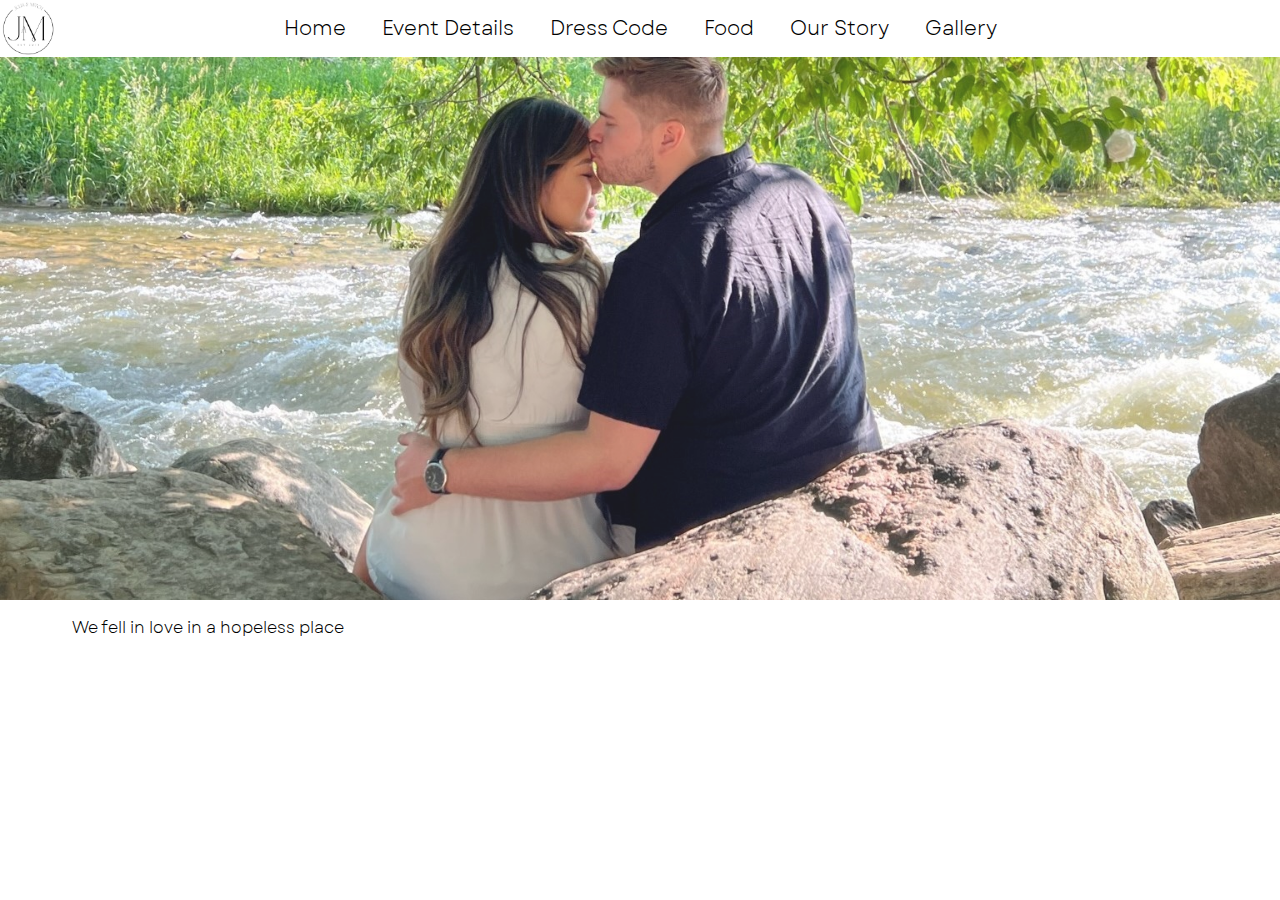
==== aboutus.html @ 3fe65790 "initial commit - very messy" ====
<!DOCTYPE html>
<html>

<head>
  <meta http-equiv="Content-Type" content="text/html; charset=UTF-8">
  <link rel="stylesheet" href="tutorials.css">
  <link rel="stylesheet" href="style.css">
  <script src="./lib/jquery.js"></script>
  <script defer src="./index.js"></script>
  <script defer src="./tutorials.js"></script>
  <title>Our Story </title>
</head>

<body>
  <div id="navigation">
    <nav>
      <div class="logo-container">
        <img src="/img/jamlogo.PNG" alt="JAM Celebration Logo" class="logo-image">
      
      <ul>
        <li> <a href="./index.html"> Home </a> </li>
        <li> <a href="./event.html"> Event Details </a> </li>
        <li> <a href="./dresscode.html"> Dress Code </a></li>
        <li> <a href="./food.html"> Food </a></li>
        <li> <a href="./aboutus.html"> Our Story </a> </li>
        <li> <a href="./Gallery.html"> Gallery </a></li>
      </ul>
    </div>
    </nav>
  </div>
  <div id="mobile-nav">
    <img src="/img/jamlogo.PNG" alt="JAM Celebration Logo" class="logo-image">

    <button id="menu-btn">
      <svg class="hamburger-icon" xmlns="http://www.w3.org/2000/svg"
        viewBox="0 0 20 20" fill="currentColor" ariaHidden="true">
        <path fillRule="evenodd"
          d="M2 4.75A.75.75 0 012.75 4h14.5a.75.75 0 010 1.5H2.75A.75.75 0 012 4.75zM2 10a.75.75 0 01.75-.75h14.5a.75.75 0 010 1.5H2.75A.75.75 0 012 10zm0 5.25a.75.75 0 01.75-.75h14.5a.75.75 0 010 1.5H2.75a.75.75 0 01-.75-.75z"
          clipRule="evenodd" />
      </svg>
      <svg class="close-icon" xmlns="http://www.w3.org/2000/svg"
        viewBox="0 0 20 20" fill="currentColor" ariaHidden="true">
        <path
          d="M6.28 5.22a.75.75 0 00-1.06 1.06L8.94 10l-3.72 3.72a.75.75 0 101.06 1.06L10 11.06l3.72 3.72a.75.75 0 101.06-1.06L11.06 10l3.72-3.72a.75.75 0 00-1.06-1.06L10 8.94 6.28 5.22z" />
      </svg>

    </button>
    <nav id="nav-panel">
      <ul>
        <li> <a href="./index.html"> Home </a> </li>
        <li> <a href="./event.html"> Event Details </a> </li>
        <li> <a href="./dresscode.html"> Dress Code </a></li>
        <li> <a href="./food.html"> Food </a></li>
        <li> <a href="./aboutus.html"> Our Story </a> </li>
        <li> <a href="./Gallery.html"> Gallery </a></li>
      </ul>
    </nav>
  </div>

  <div id="header">
    <img src="img/engagement_facing_each_other.JPG" alt="" id="header-img">
  </div>

  <div class="container">
    <p>We fell in love in a hopeless place</p>
  </div>
</body>

</html>
---- tutorials.css ----
/* -----------Tutorials----------- */

.tutorial-section {
  display: grid;
  grid-template-columns: repeat(auto-fit, minmax(20rem, 1fr));
  padding: 1rem;
  text-align: center;
  gap: 1rem;
}

.tutorial-item {
  display: flex;
  align-items: center;
  justify-content: space-between;
  padding: 1rem;
  border-radius: 2rem;
  background: #f4f4f4;
  border: 1px solid #e0e0e0;
}

.tutorial-item img {
  height: 10rem;
  aspect-ratio: 16/9;
  border-radius: 1rem;
  isolation: isolate;
  overflow: hidden;
  object-fit: cover;
  margin-right: 0.5rem;
}

.tutorial-item a {
  text-decoration: none;
  font-size: 1.5rem;
  font-weight: 600;
}
---- style.css ----
* {
  box-sizing: border-box;
}

@font-face {
  font-family: gerat;
  src: url(/fonts/ttf/Garet-Book.ttf);
  font-weight: bold;
}

h2 {
  font-family: "paris";
}

body {
  margin: 0 auto;
  padding: 0;
  font-family: "gerat";
}

/* Font for barbershops */
@font-face {
  font-family: paris;
  src: url(/fonts/paris_font.ttf);
}

#mainimage {
  height: 100%;
  width: 100%;
  background-image: url("img/engagement_backside.JPG");
  background-size: cover;
  background-position: center;
  background-repeat: no-repeat;
  display: flex;
  flex-direction: column;
}

#header {
  padding: 40px;
  height: 600px;
  text-align: center;
  line-height: 600px;
  position: relative;
  overflow: hidden;
}

#header-img {
  position: absolute;
  top: 0;
  left: 0;
  right: 0;
  bottom: 0;
  width: 100%;
  height: 100%;
  object-fit: cover;
  opacity: 0.9;
}

.logo-container {
  display: flex;
  justify-content: center;
  align-items: center;
}

.logo-image {
  position: absolute;
  left: 0%;
  vertical-align: middle;
  height: 100%;
  width: height;
}

.mainTitle {
  top: 50%;
  left: 50%;
  transform: translate(-50%, -50%);
  font-family: paris;
  font-weight: bold;
  color: rgb(255, 255, 255);
  font-size: 4em;
  margin: 0;
  position: absolute;
  line-height: 5rem;
}

.subTitle{
  top: 70%;
  left: 50%;
  transform: translate(-50%, -50%);
  font-family: paris;
  font-weight: bold;
  color: rgb(255, 255, 255);
  font-size: 1.5em;
  margin: 0;
  position: absolute;
  line-height: 3rem;
  text-shadow: 2px 2px 4px rgba(0, 0, 0, 0.9);
}

#navigation {
  background-color: #ffffff;
  top: 0px;
  position: fixed;
  overflow: hidden;
  text-align: center;
  font-family: "gerat";
  width: 100%;
  z-index: 99999;
}

/* Style the links inside the navigation bar */
#navigation a {
  display: inline-block;
  color: #000000;
  padding: 14px 16px;
  text-decoration: none;
  font-size: 20px;
}

#navigation li {
  display: inline;
}

/* Change the color of links on hover */
#navigation a:hover {
  background-color: #ddd;
  color: black;
}

/* Add a color to the active/current link */
#navigation a.active {
  background-color: #04aa6d;
  color: white;
}

/* --- Mobile nav --- */
#mobile-nav {
  background-color: #ffffff;
  font-family: Garamond, "Times New Roman", Times, serif;
  width: 100%;
  display: flex;
  position: relative;
  z-index: 998;
}

#menu-btn {
  all: unset;
  cursor: pointer;
  display: inline-block;
  padding: 10px;
  background: #ffffff;
  margin-left: auto;
}

#menu-btn > svg {
  width: 32px;
  height: 32px;
  fill: #000000;
}

#nav-panel {
  display: none;
  position: absolute;
  top: 100%;
  background: #ffffff;
  width: 100%;
}

.menu-open #nav-panel {
  display: block;
}

#menu-btn .hamburger-icon {
  display: inline-block;
}

.menu-open #menu-btn .hamburger-icon {
  display: none;
}

#menu-btn .close-icon {
  display: none;
}

.menu-open #menu-btn .close-icon {
  display: inline-block;
}

#nav-panel li a {
  display: block;
  text-align: center;
  padding: 1rem;
  transition: background-color 0.2s ease;
  color: #000000;
  text-decoration: none;
  font-family: "gerat";
}

#nav-panel li a:hover {
  background-color: #ddd;
  color: black;
}

/* show mobile-nav only on small screens, show navigation only on big screens */
@media screen and (max-width: 800px) {
  #navigation {
    display: none;
  }
  #mobile-nav {
    display: flex;
  }
}

@media screen and (min-width: 800px) {
  #navigation {
    display: block;
  }
  #mobile-nav {
    display: none;
  }
}

/* Remove bulletpoints from navigation bar */
ul {
  list-style-type: none;
  margin: 0;
  padding: 0;
}

.container {
  max-width: 1200px;
  margin-inline: auto;
  padding-inline: 2rem;
  margin-bottom: 20px;
}

/* Tables in Gallery and Tools */
td,
th {
  border: 1px solid #dddddd;
  text-align: left;
  padding: 8px;
}
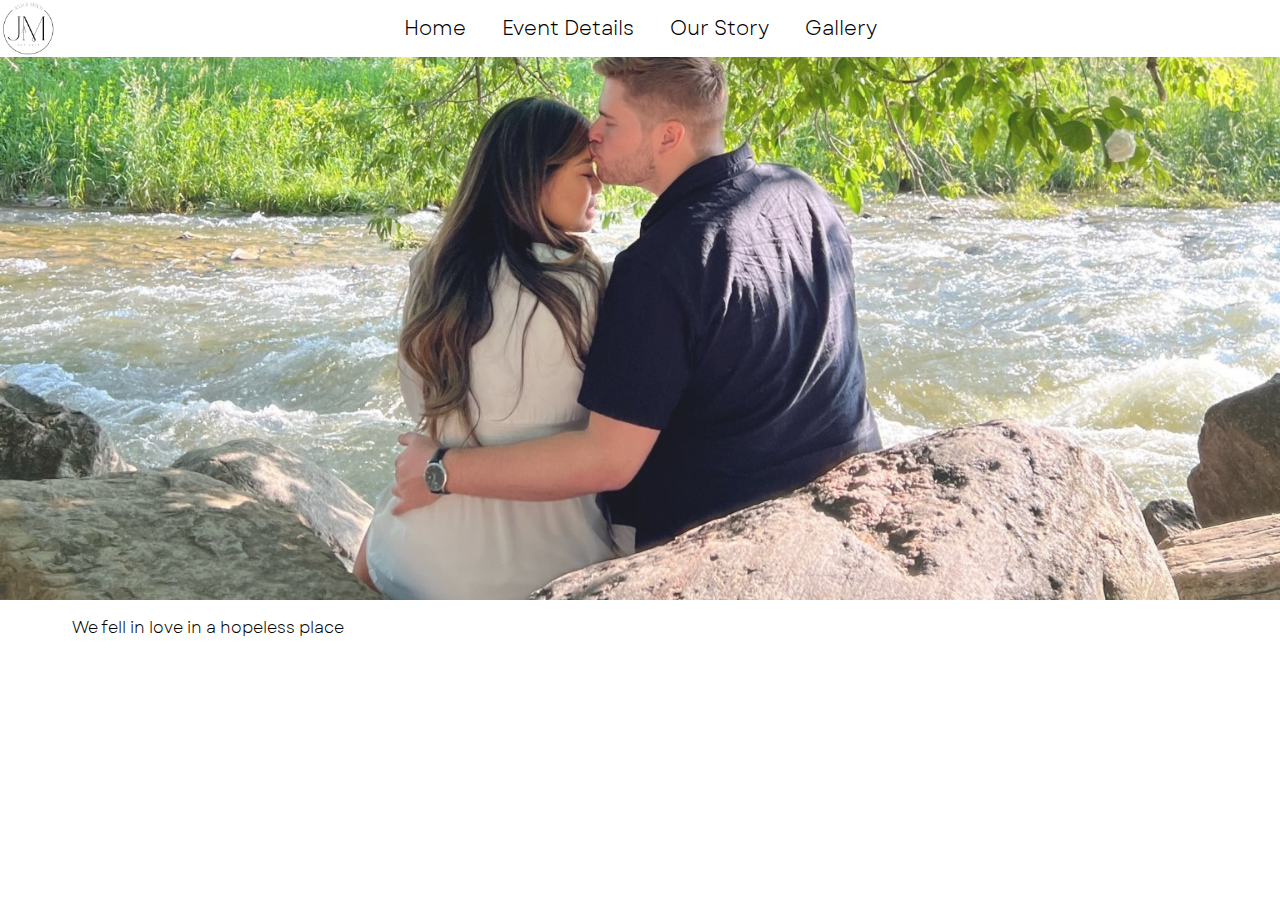
==== commit c18cdc89: "removed unecessary tabs" ====
--- a/aboutus.html
+++ b/aboutus.html
@@ -20,8 +20,6 @@
       <ul>
         <li> <a href="./index.html"> Home </a> </li>
         <li> <a href="./event.html"> Event Details </a> </li>
-        <li> <a href="./dresscode.html"> Dress Code </a></li>
-        <li> <a href="./food.html"> Food </a></li>
         <li> <a href="./aboutus.html"> Our Story </a> </li>
         <li> <a href="./Gallery.html"> Gallery </a></li>
       </ul>
@@ -49,8 +47,6 @@
       <ul>
         <li> <a href="./index.html"> Home </a> </li>
         <li> <a href="./event.html"> Event Details </a> </li>
-        <li> <a href="./dresscode.html"> Dress Code </a></li>
-        <li> <a href="./food.html"> Food </a></li>
         <li> <a href="./aboutus.html"> Our Story </a> </li>
         <li> <a href="./Gallery.html"> Gallery </a></li>
       </ul>
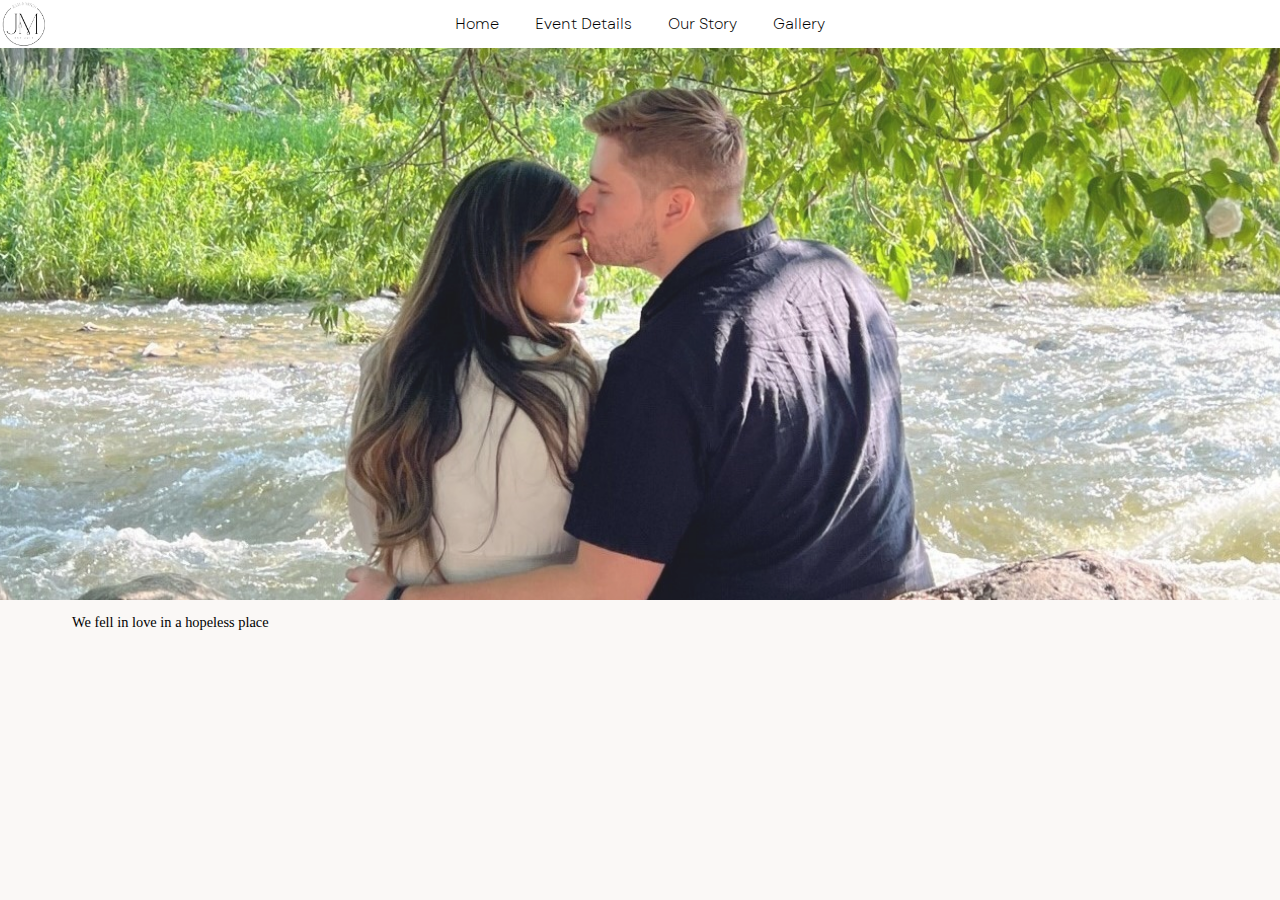
==== commit 9a5c4b5b: "made teresas changes" ====
--- a/aboutus.html
+++ b/aboutus.html
@@ -15,7 +15,7 @@
   <div id="navigation">
     <nav>
       <div class="logo-container">
-        <img src="/img/jamlogo.PNG" alt="JAM Celebration Logo" class="logo-image">
+        <img src="img/jamlogo.PNG" alt="JAM Celebration Logo" class="logo-image">
       
       <ul>
         <li> <a href="./index.html"> Home </a> </li>
@@ -54,11 +54,11 @@
   </div>
 
   <div id="header">
-    <img src="img/engagement_facing_each_other.JPG" alt="" id="header-img">
+    <img src="img/engagement_facing_each_other.JPG" alt="" class="header-img">
   </div>
 
   <div class="container">
-    <p>We fell in love in a hopeless place</p>
+    <p class="our-story">We fell in love in a hopeless place</p>
   </div>
 </body>
 
--- a/style.css
+++ b/style.css
@@ -4,24 +4,29 @@
 
 @font-face {
   font-family: gerat;
-  src: url(/fonts/ttf/Garet-Book.ttf);
+  src: url(fonts/ttf/Garet-Book.ttf);
   font-weight: bold;
 }
 
-h2 {
+h2, h3 {
   font-family: "paris";
+}
+
+h3 {
+  font-size: 1rem;
 }
 
 body {
   margin: 0 auto;
   padding: 0;
   font-family: "gerat";
+  background-color: #faf8f6;
 }
 
 /* Font for barbershops */
 @font-face {
   font-family: paris;
-  src: url(/fonts/paris_font.ttf);
+  src: url(fonts/paris_font.ttf);
 }
 
 #mainimage {
@@ -44,9 +49,9 @@
   overflow: hidden;
 }
 
-#header-img {
-  position: absolute;
-  top: 0;
+.header-img {
+  position: absolute;
+  top: 2rem;
   left: 0;
   right: 0;
   bottom: 0;
@@ -54,6 +59,10 @@
   height: 100%;
   object-fit: cover;
   opacity: 0.9;
+}
+
+.background-filter {
+  filter: brightness(50%);
 }
 
 .logo-container {
@@ -90,11 +99,10 @@
   font-family: paris;
   font-weight: bold;
   color: rgb(255, 255, 255);
-  font-size: 1.5em;
+  font-size: 1.1rem;
   margin: 0;
   position: absolute;
   line-height: 3rem;
-  text-shadow: 2px 2px 4px rgba(0, 0, 0, 0.9);
 }
 
 #navigation {
@@ -114,7 +122,7 @@
   color: #000000;
   padding: 14px 16px;
   text-decoration: none;
-  font-size: 20px;
+  font-size: 0.9rem;
 }
 
 #navigation li {
@@ -241,3 +249,11 @@
   text-align: left;
   padding: 8px;
 }
+
+.our-story{
+  font-family: 'Times New Roman', Times, serif;
+}
+
+p {
+  font-size: 0.9rem;
+}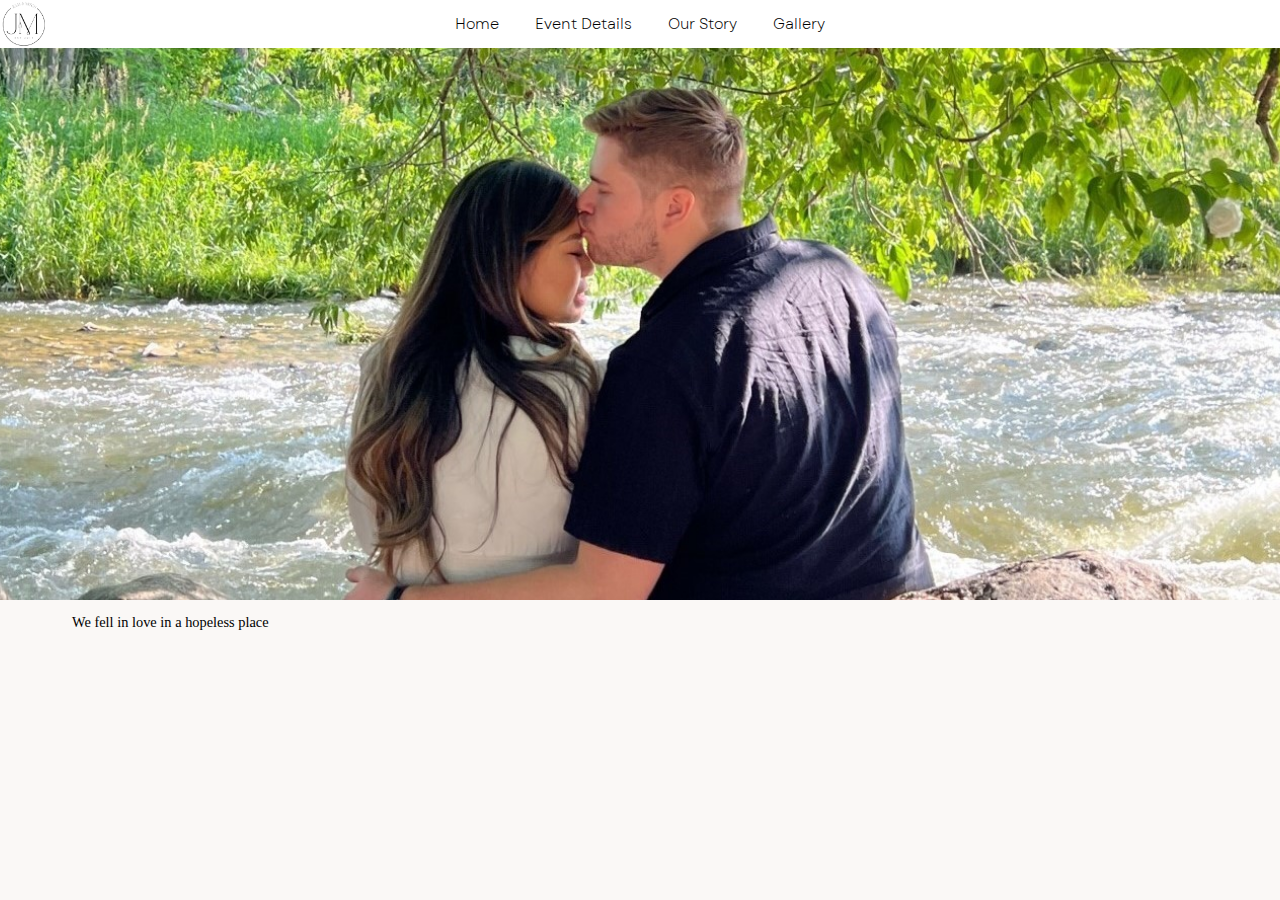
==== commit 313f1984: "added fading slides" ====
--- a/aboutus.html
+++ b/aboutus.html
@@ -54,7 +54,7 @@
   </div>
 
   <div id="header">
-    <img src="img/engagement_facing_each_other.JPG" alt="" class="header-img">
+    <img src="img/engagement_facing_each_other.JPG" alt="" class="header-img2">
   </div>
 
   <div class="container">
--- a/style.css
+++ b/style.css
@@ -29,10 +29,27 @@
   src: url(fonts/paris_font.ttf);
 }
 
+@keyframes fades {
+  0% {
+    opacity: 1;
+  }
+  25% {
+    opacity: 0;
+  }
+  50% {
+    opacity: 0;
+  }
+  75% {
+    opacity: 0;
+  }
+  100% {
+    opacity: 1;
+  }
+}
+
 #mainimage {
   height: 100%;
   width: 100%;
-  background-image: url("img/engagement_backside.JPG");
   background-size: cover;
   background-position: center;
   background-repeat: no-repeat;
@@ -40,6 +57,19 @@
   flex-direction: column;
 }
 
+.header-img:nth-of-type(1) {
+  animation-delay: 12s;
+}
+.header-img:nth-of-type(2) {
+  animation-delay: 8s;
+}
+.header-img:nth-of-type(3) {
+  animation-delay: 4s;
+}
+.header-img:nth-of-type(4) {
+  animation-delay: 0s;
+}
+
 #header {
   padding: 40px;
   height: 600px;
@@ -53,16 +83,28 @@
   position: absolute;
   top: 2rem;
   left: 0;
-  right: 0;
+  right: 0; 
   bottom: 0;
   width: 100%;
   height: 100%;
   object-fit: cover;
-  opacity: 0.9;
+  animation: fades 16s ease-in-out infinite alternate;
+  animation-fill-mode: both;
 }
 
 .background-filter {
-  filter: brightness(50%);
+  filter: brightness(70%);
+}
+
+.header-img2 {
+  position: absolute;
+  top: 2rem;
+  left: 0;
+  right: 0; 
+  bottom: 0;
+  width: 100%;
+  height: 100%;
+  object-fit: cover;
 }
 
 .logo-container {
@@ -90,6 +132,7 @@
   margin: 0;
   position: absolute;
   line-height: 5rem;
+  text-align: center;
 }
 
 .subTitle{
@@ -103,6 +146,7 @@
   margin: 0;
   position: absolute;
   line-height: 3rem;
+  text-align: center;
 }
 
 #navigation {
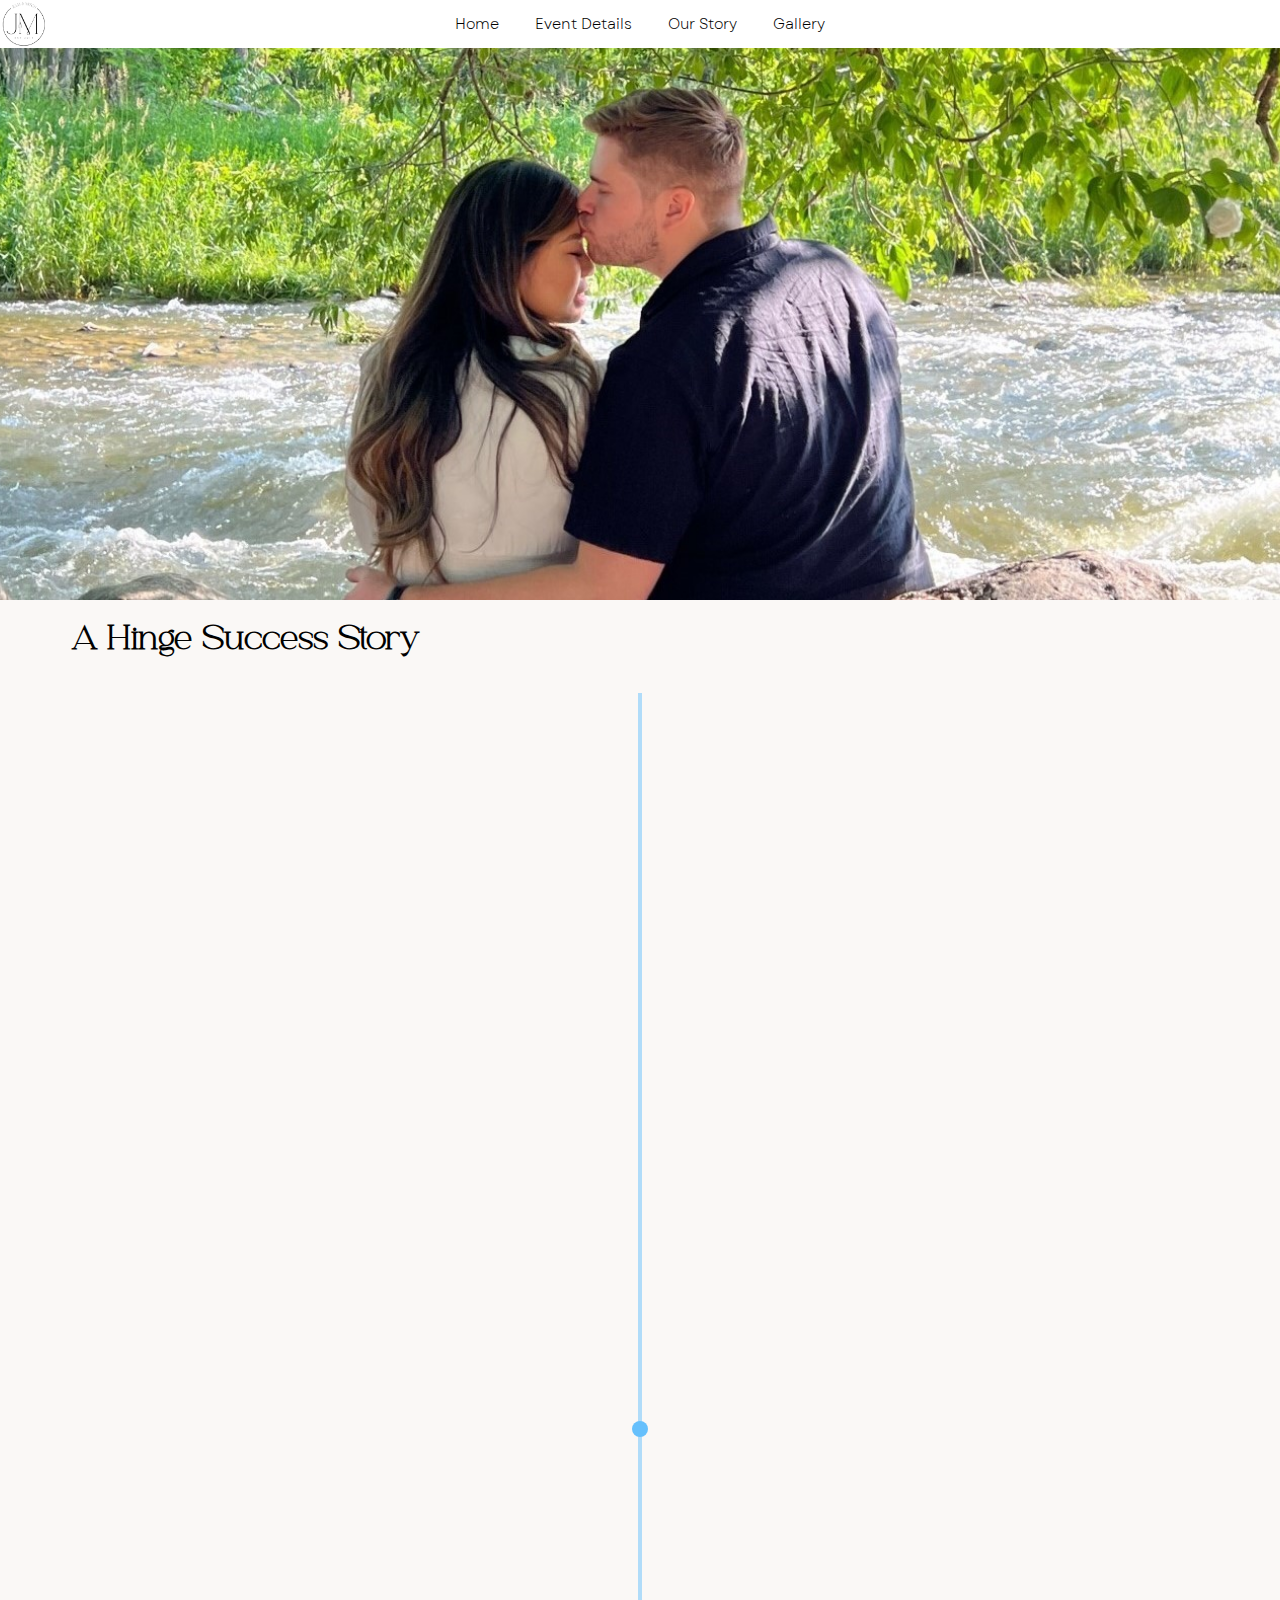
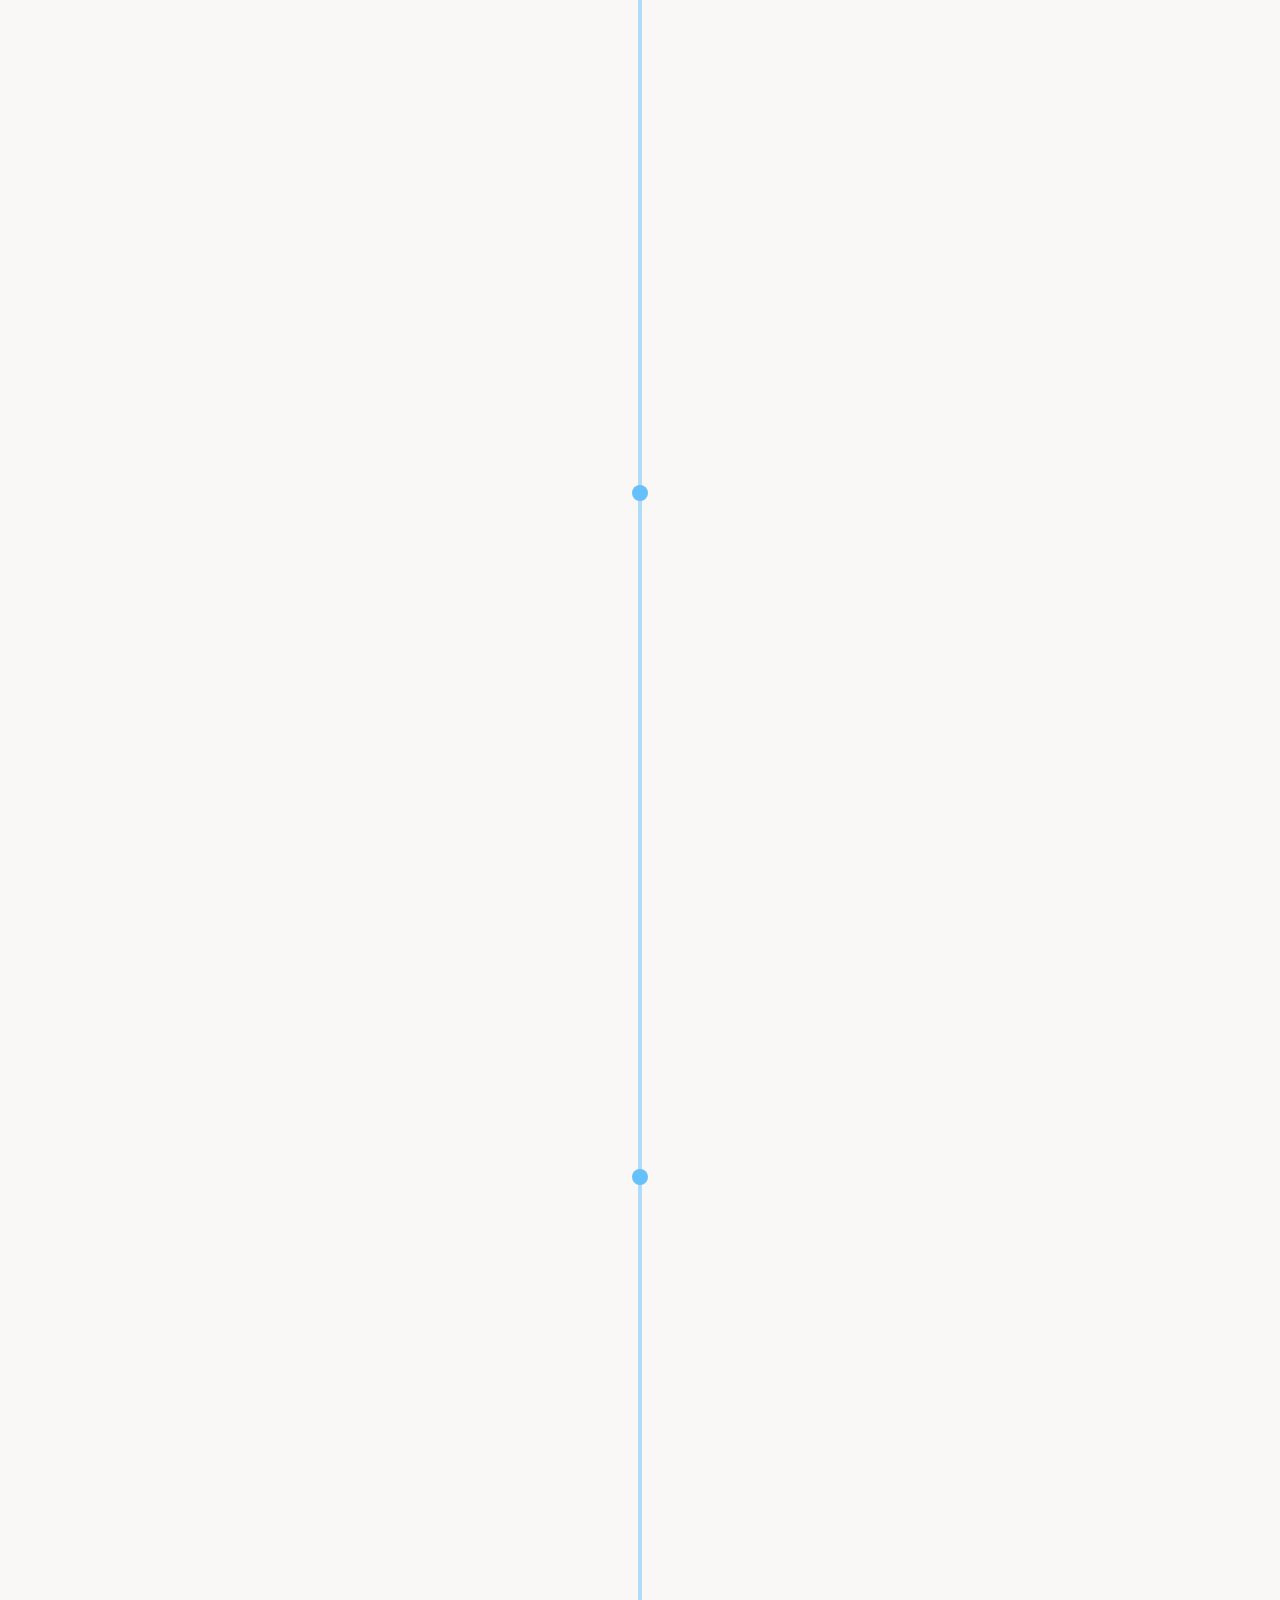
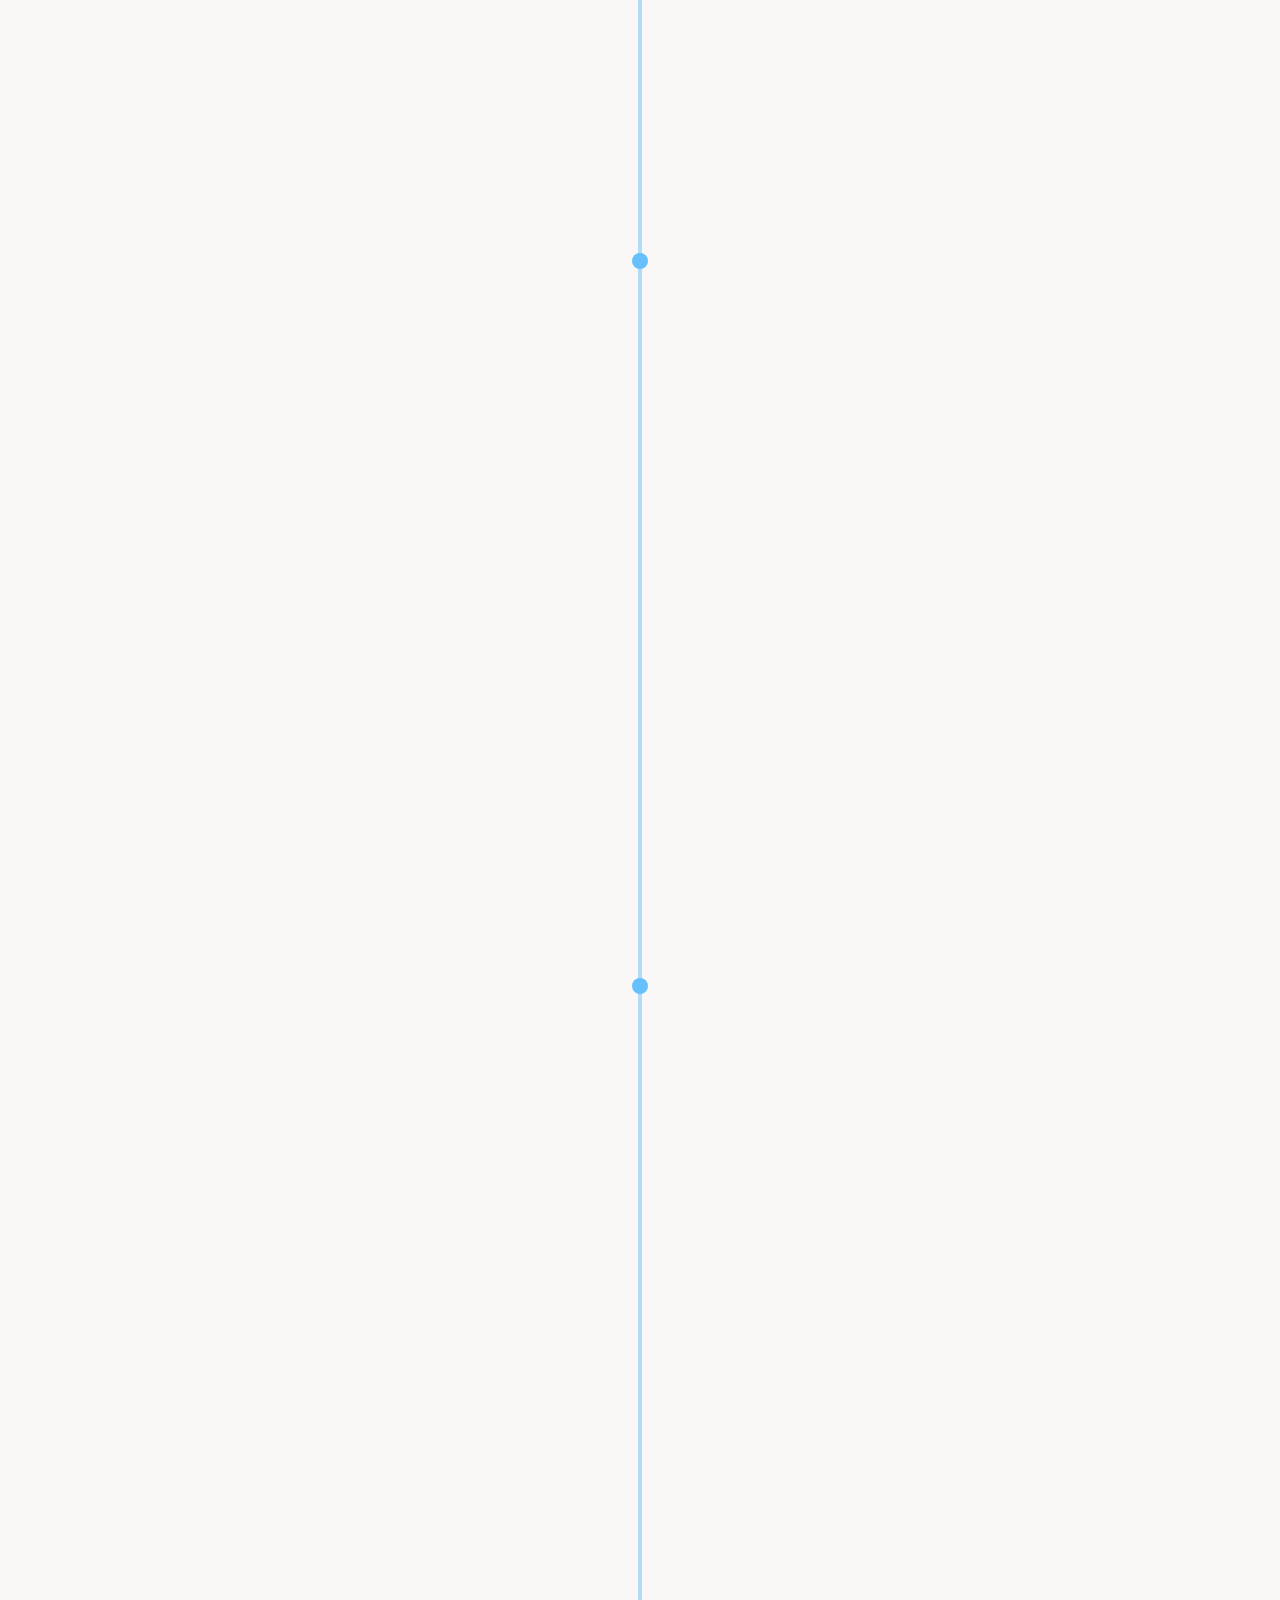
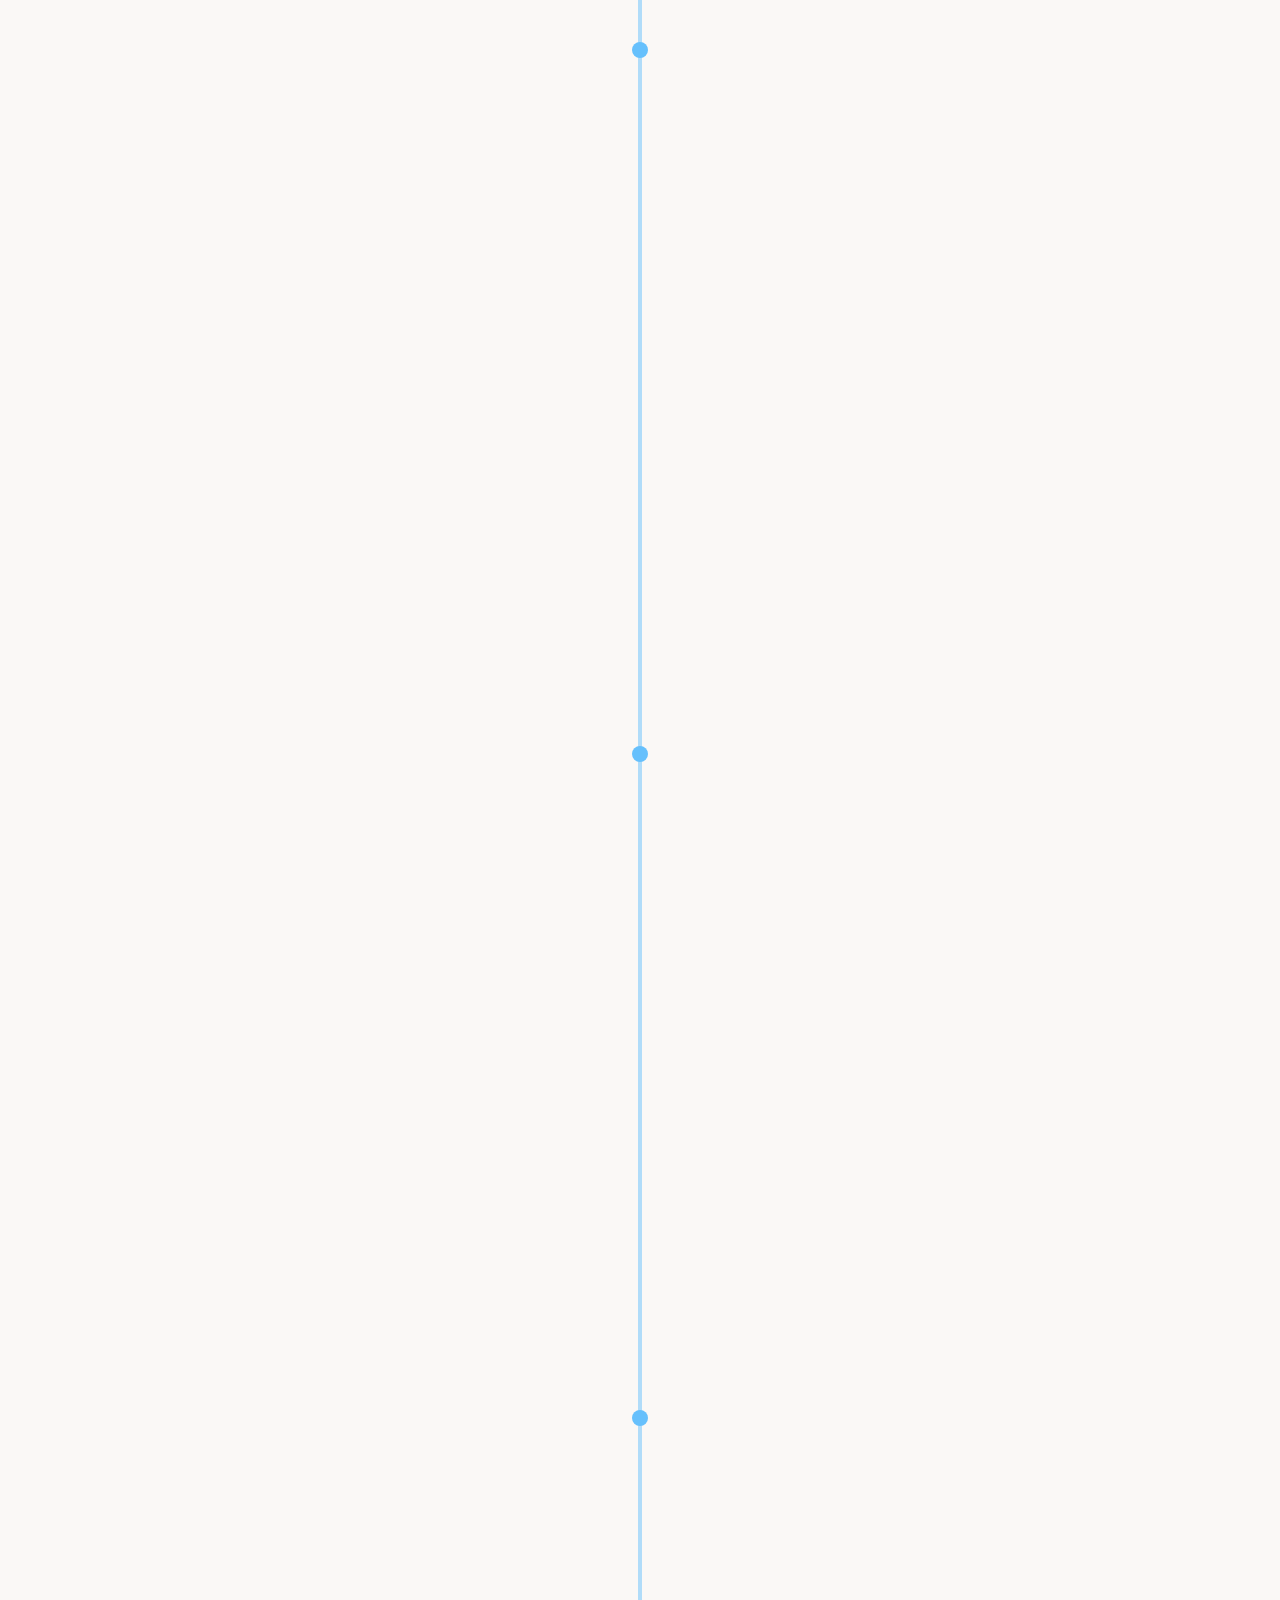
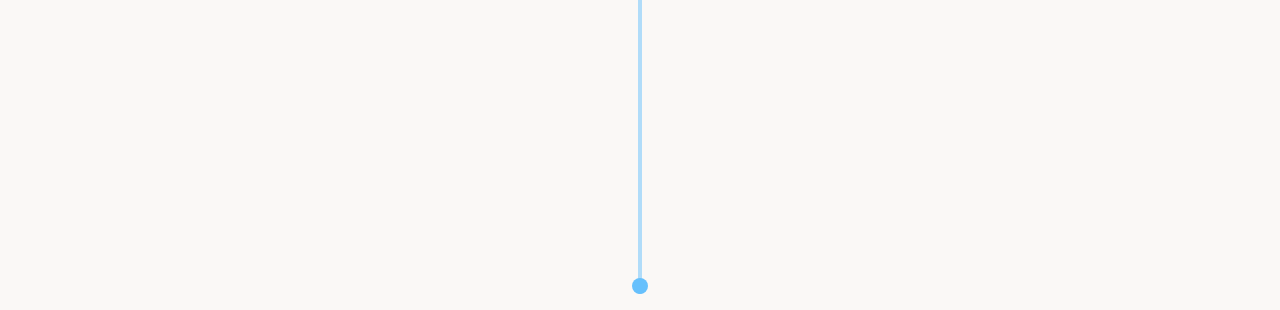
==== commit c1b5febe: "changed timeline" ====
--- a/aboutus.html
+++ b/aboutus.html
@@ -3,12 +3,12 @@
 
 <head>
   <meta http-equiv="Content-Type" content="text/html; charset=UTF-8">
-  <link rel="stylesheet" href="tutorials.css">
+  <link rel="stylesheet" href="history.css">
   <link rel="stylesheet" href="style.css">
   <script src="./lib/jquery.js"></script>
+  <script defer src="./history.js"></script>
   <script defer src="./index.js"></script>
-  <script defer src="./tutorials.js"></script>
-  <title>Our Story </title>
+  <title> Food </title>
 </head>
 
 <body>
@@ -58,8 +58,10 @@
   </div>
 
   <div class="container">
-    <p class="our-story">We fell in love in a hopeless place</p>
+    <h2>A Hinge Success Story</h2>
   </div>
+
+  <ul class="timeline" id="history"> </ul>
 </body>
 
 </html>
--- a/history.css
+++ b/history.css
@@ -0,0 +1,96 @@
+/**
+
+* Code for timeline copied from
+* https://alvarotrigo.com/blog/html-css-timelines/
+
+* Accessed: 12 June, 2023
+
+*/
+
+ul.timeline {
+  padding: 1rem 0;
+}
+
+ul.timeline li {
+  position: relative;
+  list-style-type: none;
+  width: 0.25rem;
+  background-color: rgba(102, 192, 252, 0.5);
+  margin: 0 auto;
+  padding-top: 50px;
+}
+
+ul.timeline li::after {
+  background: rgb(102, 192, 252);
+  content: "";
+  width: 1rem;
+  height: 1rem;
+  border-radius: 50%;
+  position: absolute;
+  left: 50%;
+  transform: translateX(-50%);
+  bottom: 0;
+}
+
+ul.timeline li div {
+  position: relative;
+  width: 400px;
+  padding: 15px;
+  border-radius: 5px;
+  bottom: 0;
+  /* background: rgba(42, 50, 113, 0.28); */
+}
+
+ul.timeline li:nth-child(odd) div {
+  left: 45px;
+}
+
+ul.timeline li:nth-child(even) div {
+  left: -445px;
+}
+
+time {
+  font-weight: bold;
+  font-size: 18px;
+  display: block;
+  margin-bottom: 10px;
+}
+
+ul.timeline li div {
+  visibility: hidden;
+  opacity: 0;
+  transition: all 0.5s ease-in-out;
+}
+
+ul.timeline li:nth-child(odd) div {
+  transform: translate3d(200px, 0, 0);
+}
+
+ul.timeline li:nth-child(even) div {
+  transform: translate3d(-200px, 0, 0);
+}
+
+ul.timeline li.show div {
+  transform: none;
+  visibility: visible;
+  opacity: 1;
+}
+
+@media screen and (max-width: 900px) {
+  ul.timeline li div {
+    width: 250px;
+  }
+  ul.timeline li:nth-child(even) div {
+    left: -289px;
+    /*250+45-6*/
+  }
+}
+
+#history img {
+  min-height: 70%;
+  max-height: 70%;
+  max-width: 100%;
+  height: auto;
+  margin-bottom: 10px;
+  object-fit: cover;
+}
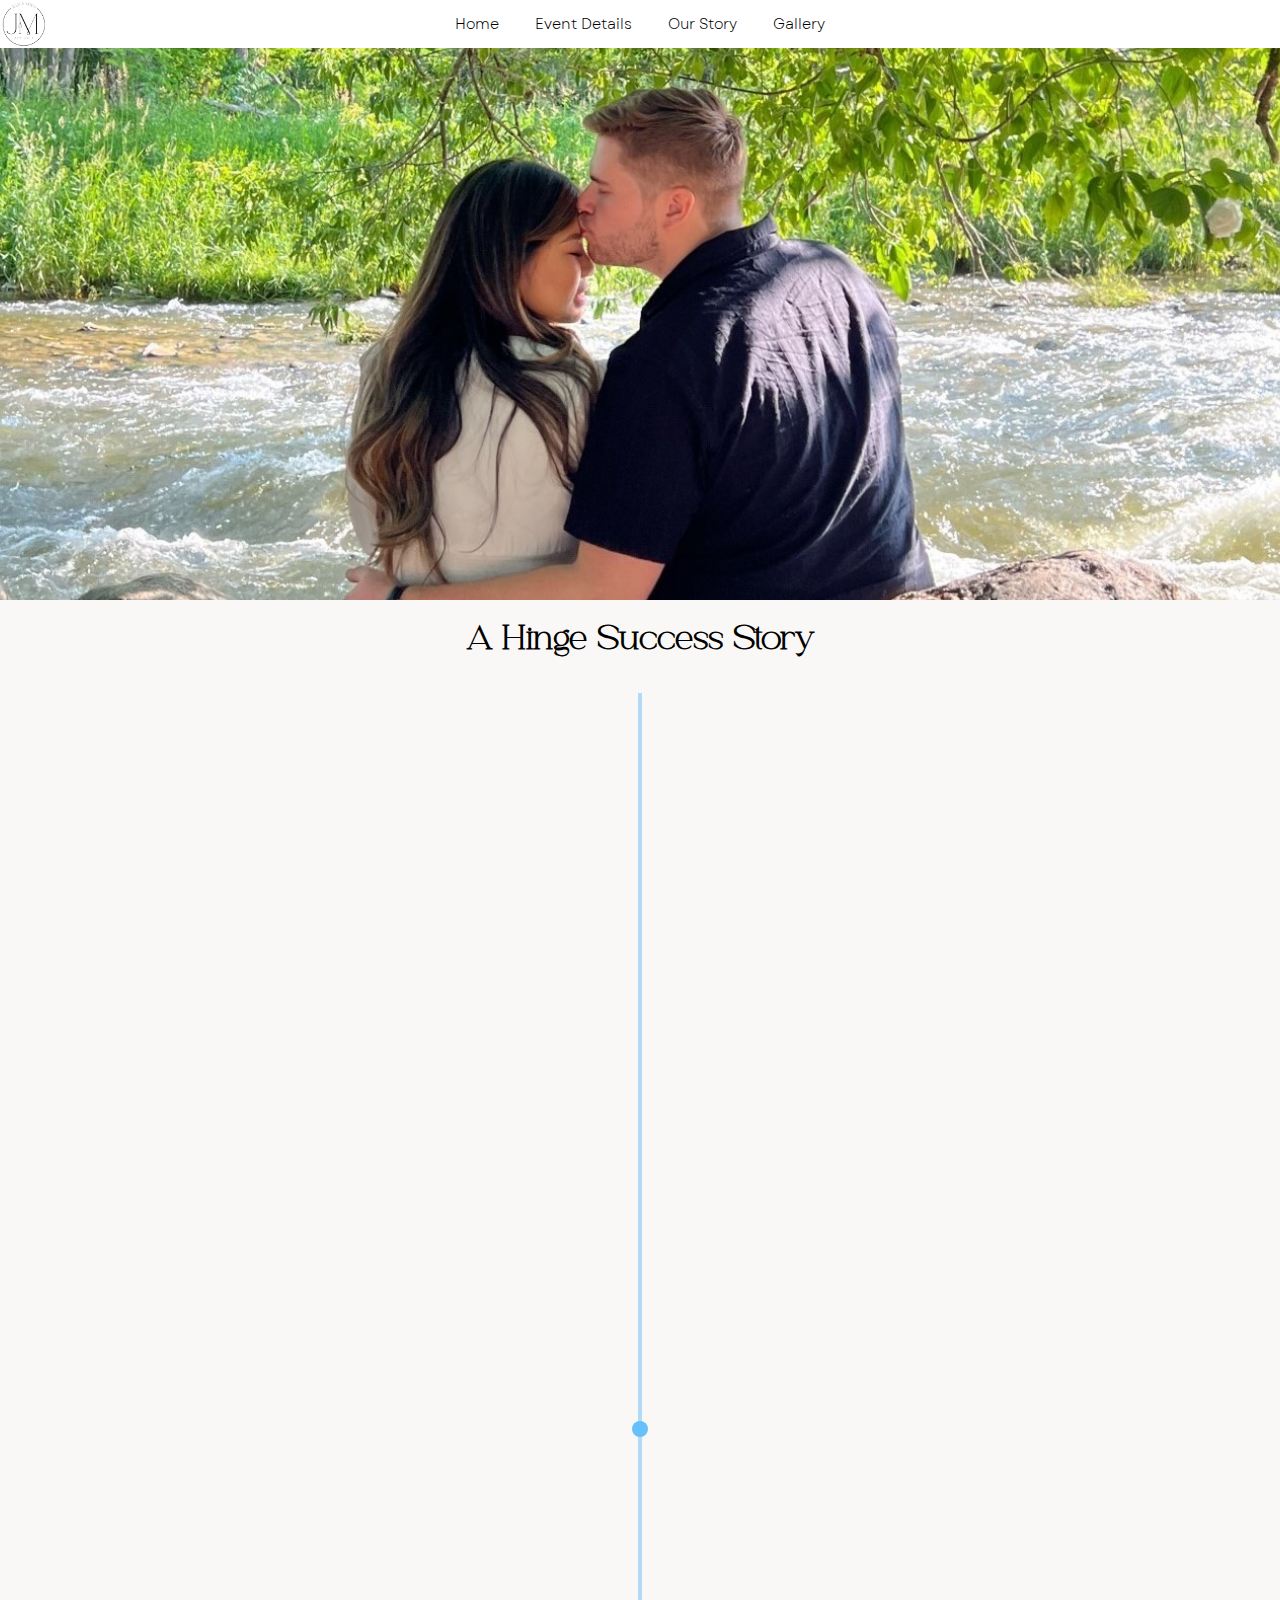
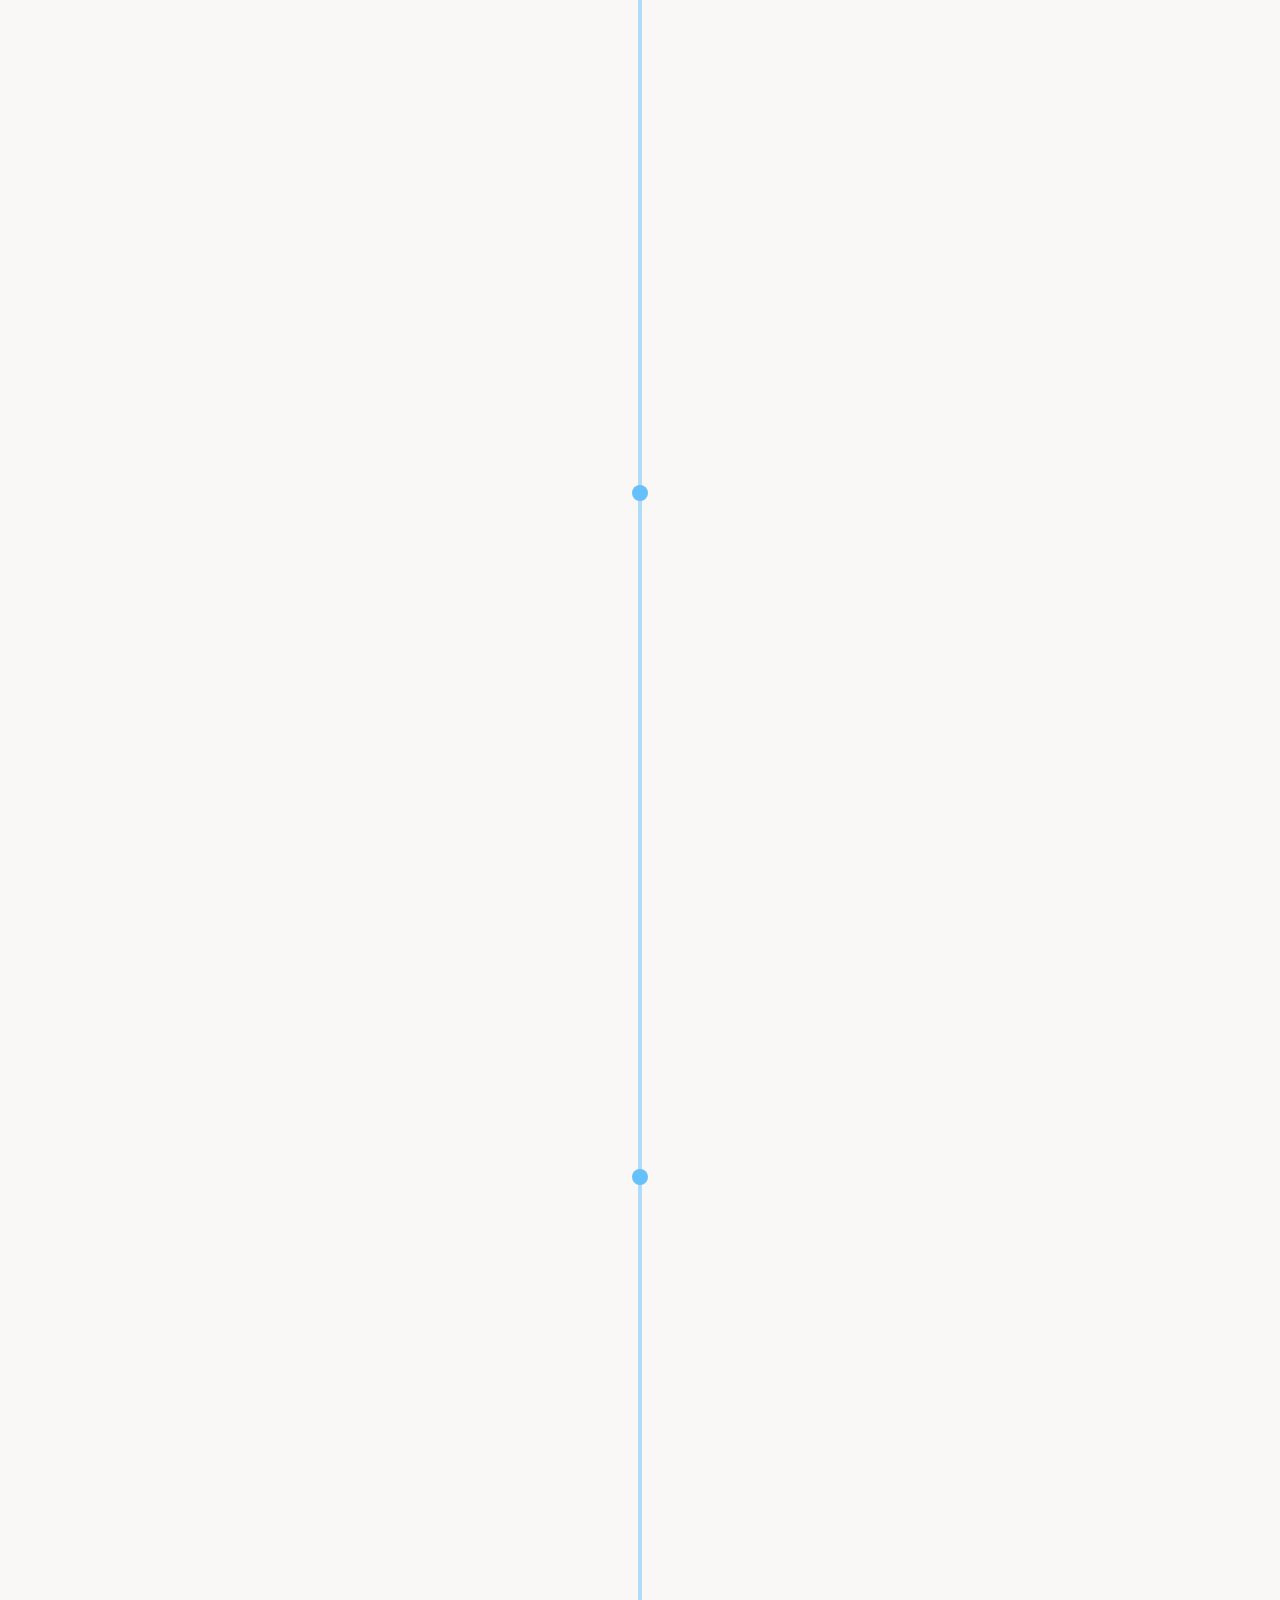
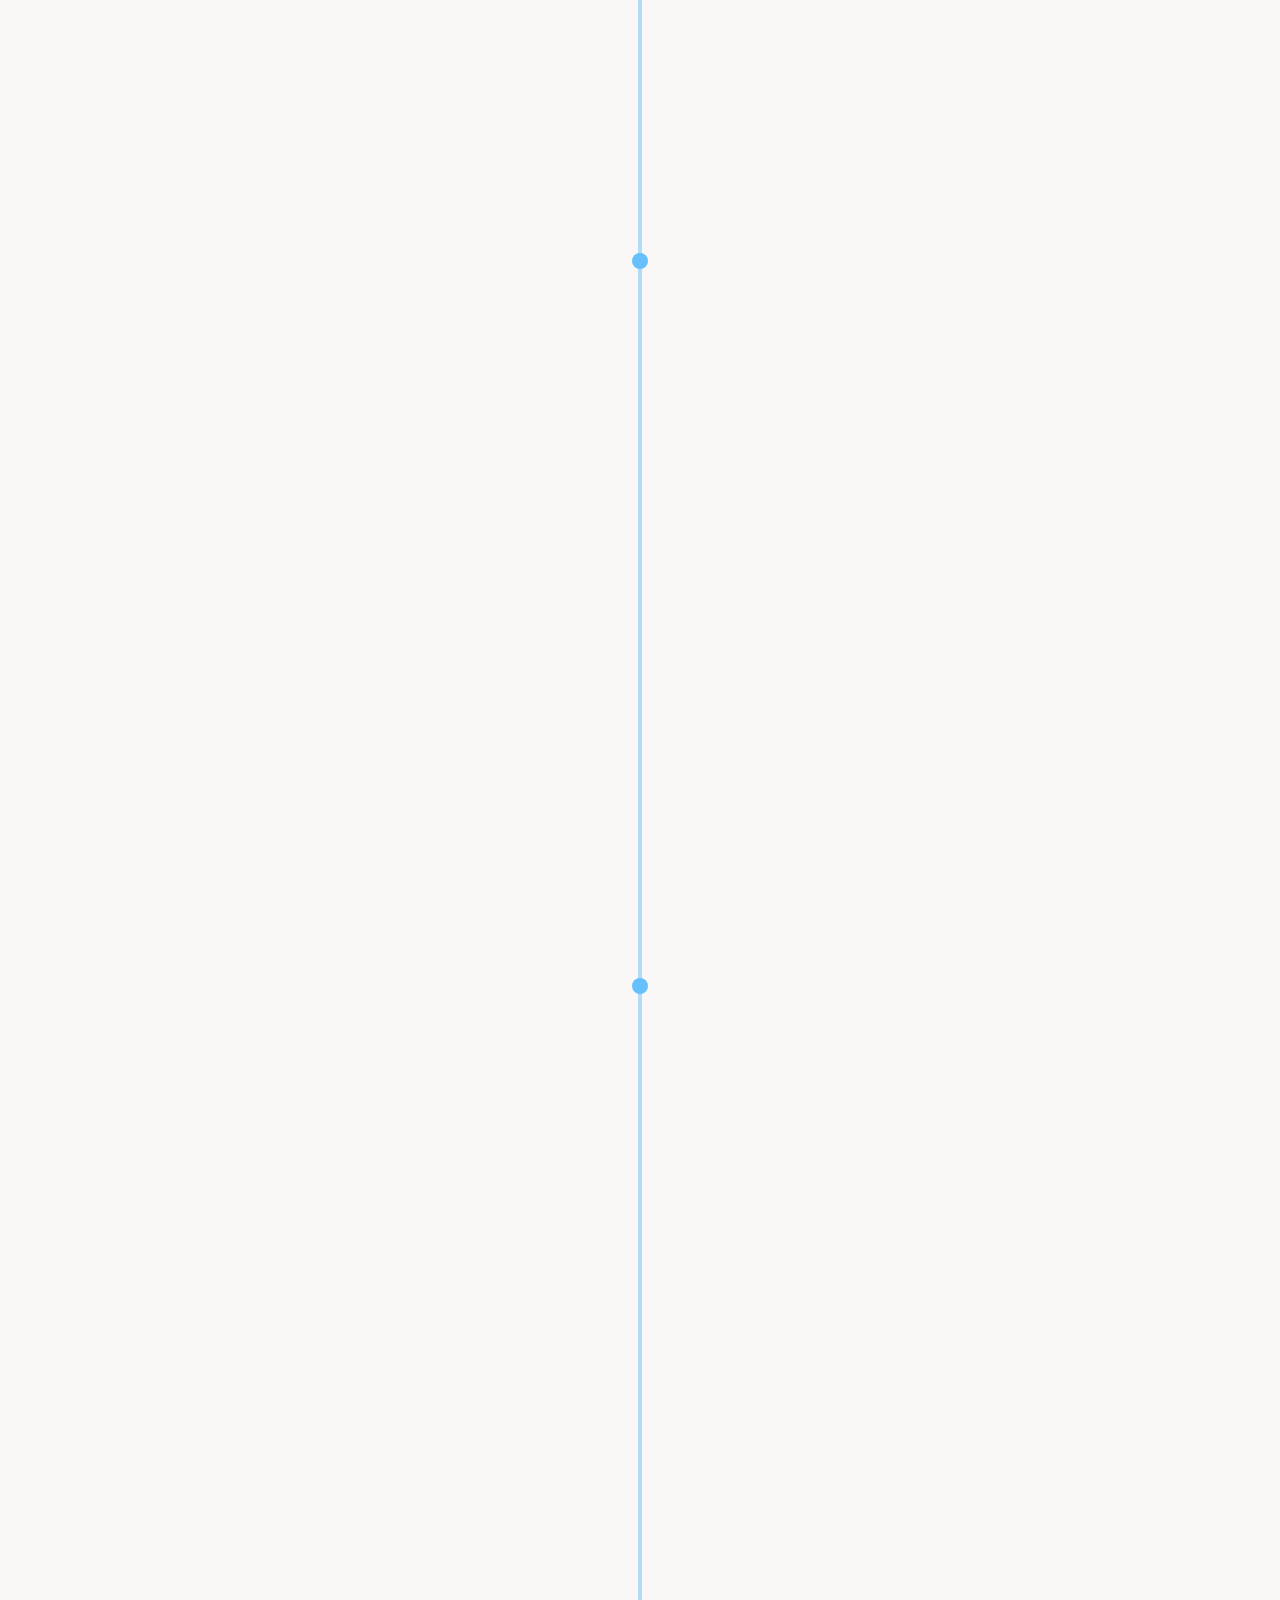
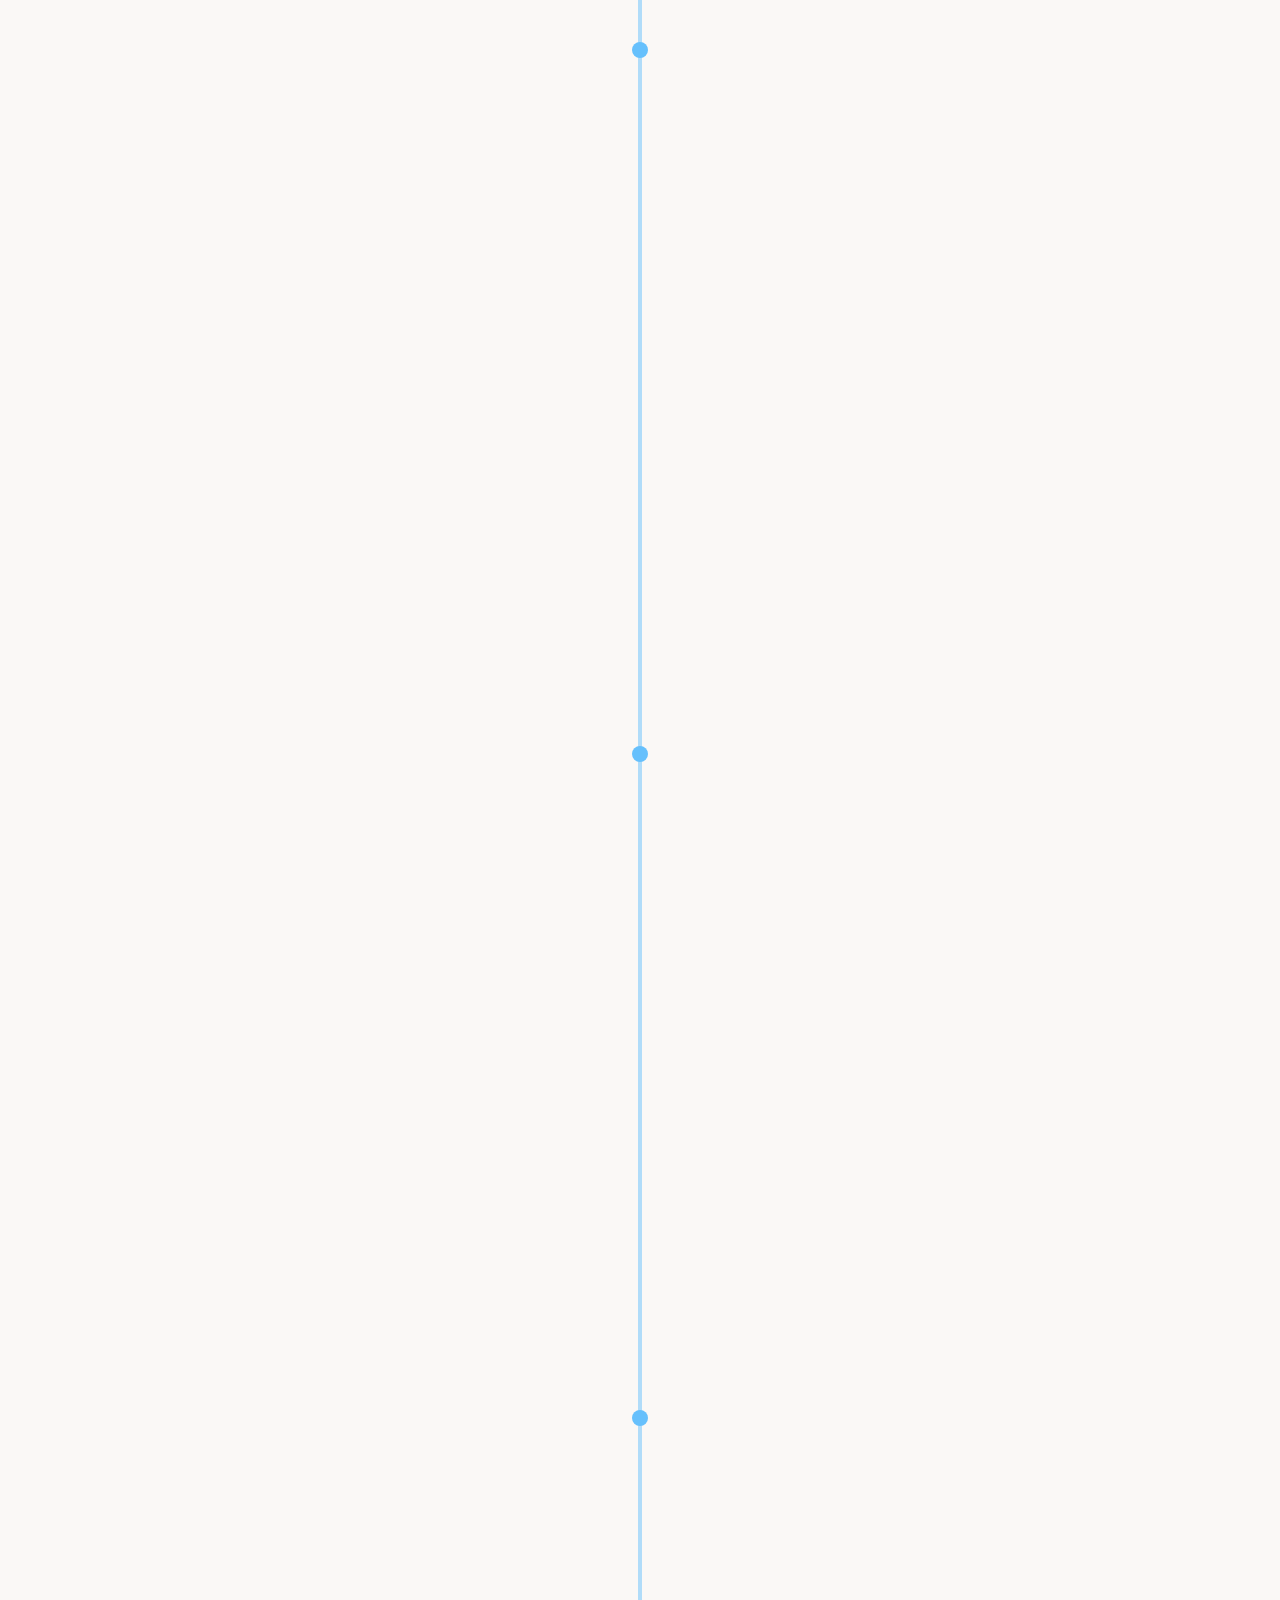
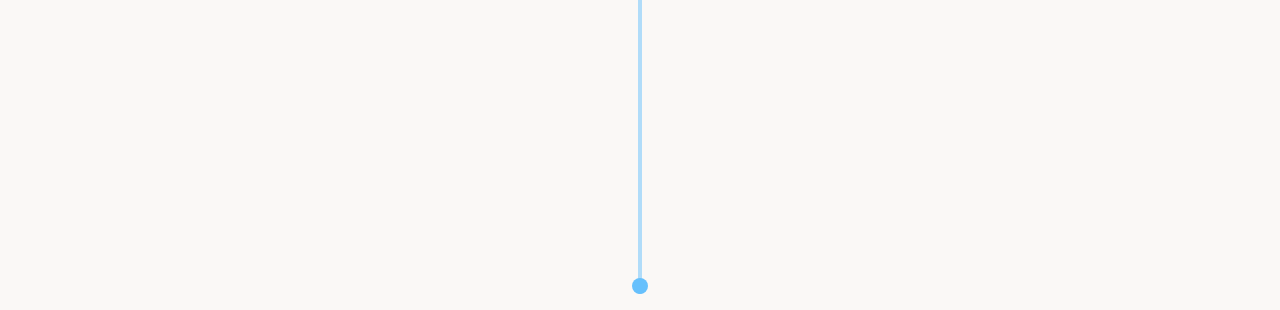
==== commit 91632240: "center title" ====
--- a/aboutus.html
+++ b/aboutus.html
@@ -58,7 +58,7 @@
   </div>
 
   <div class="container">
-    <h2>A Hinge Success Story</h2>
+    <h2 style="text-align: center;">A Hinge Success Story</h2>
   </div>
 
   <ul class="timeline" id="history"> </ul>
